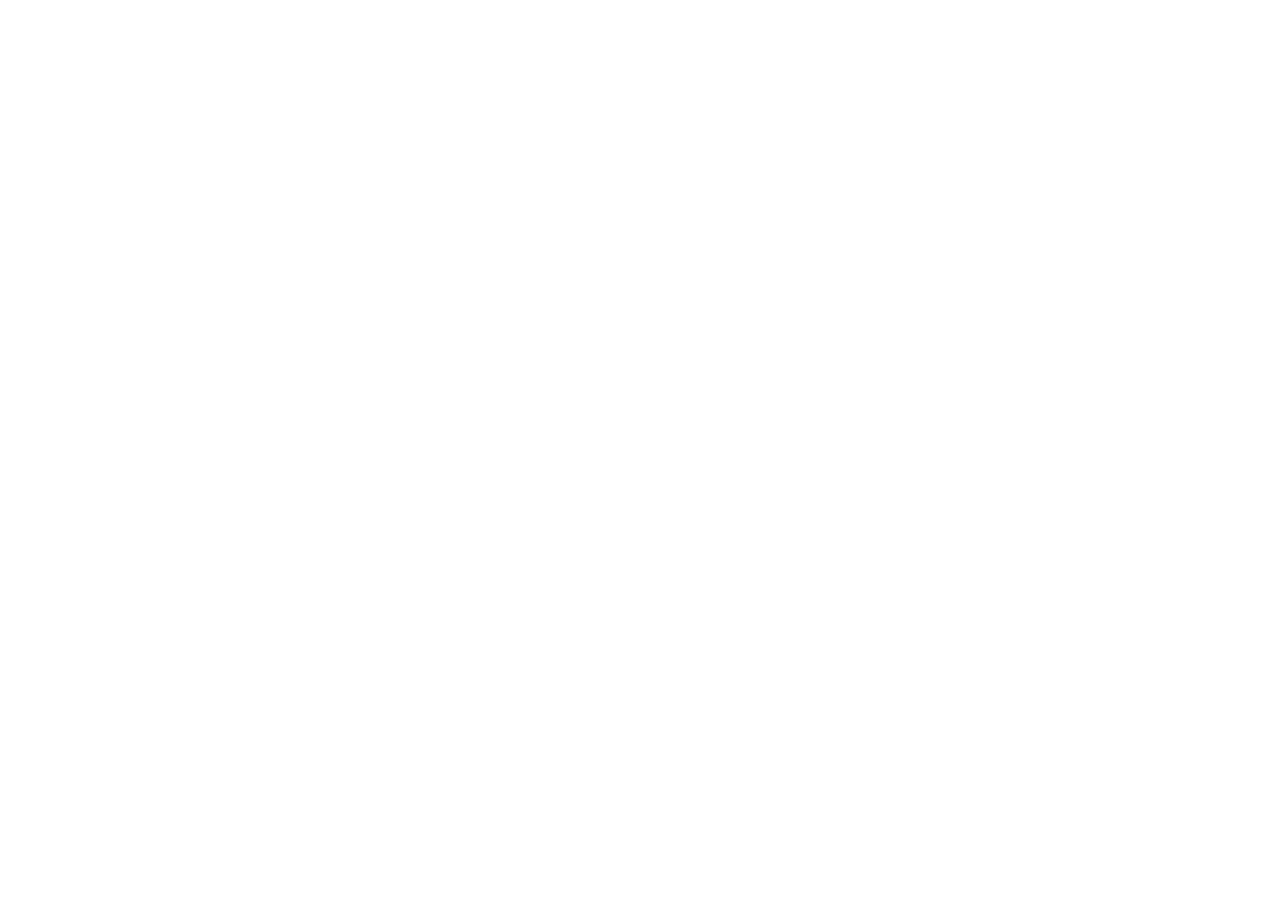
==== club.html @ 29d390c0 "Headers added" ====
<!DOCTYPE html>
<html>
  <head>
    <title>Club Info</title>
    <meta name="author" content="Marchenko Artem">
    <meta http-equiv="content-type" content="text / html; charset = UTF-8">
  </head>
  <body>

  </body>
</html>
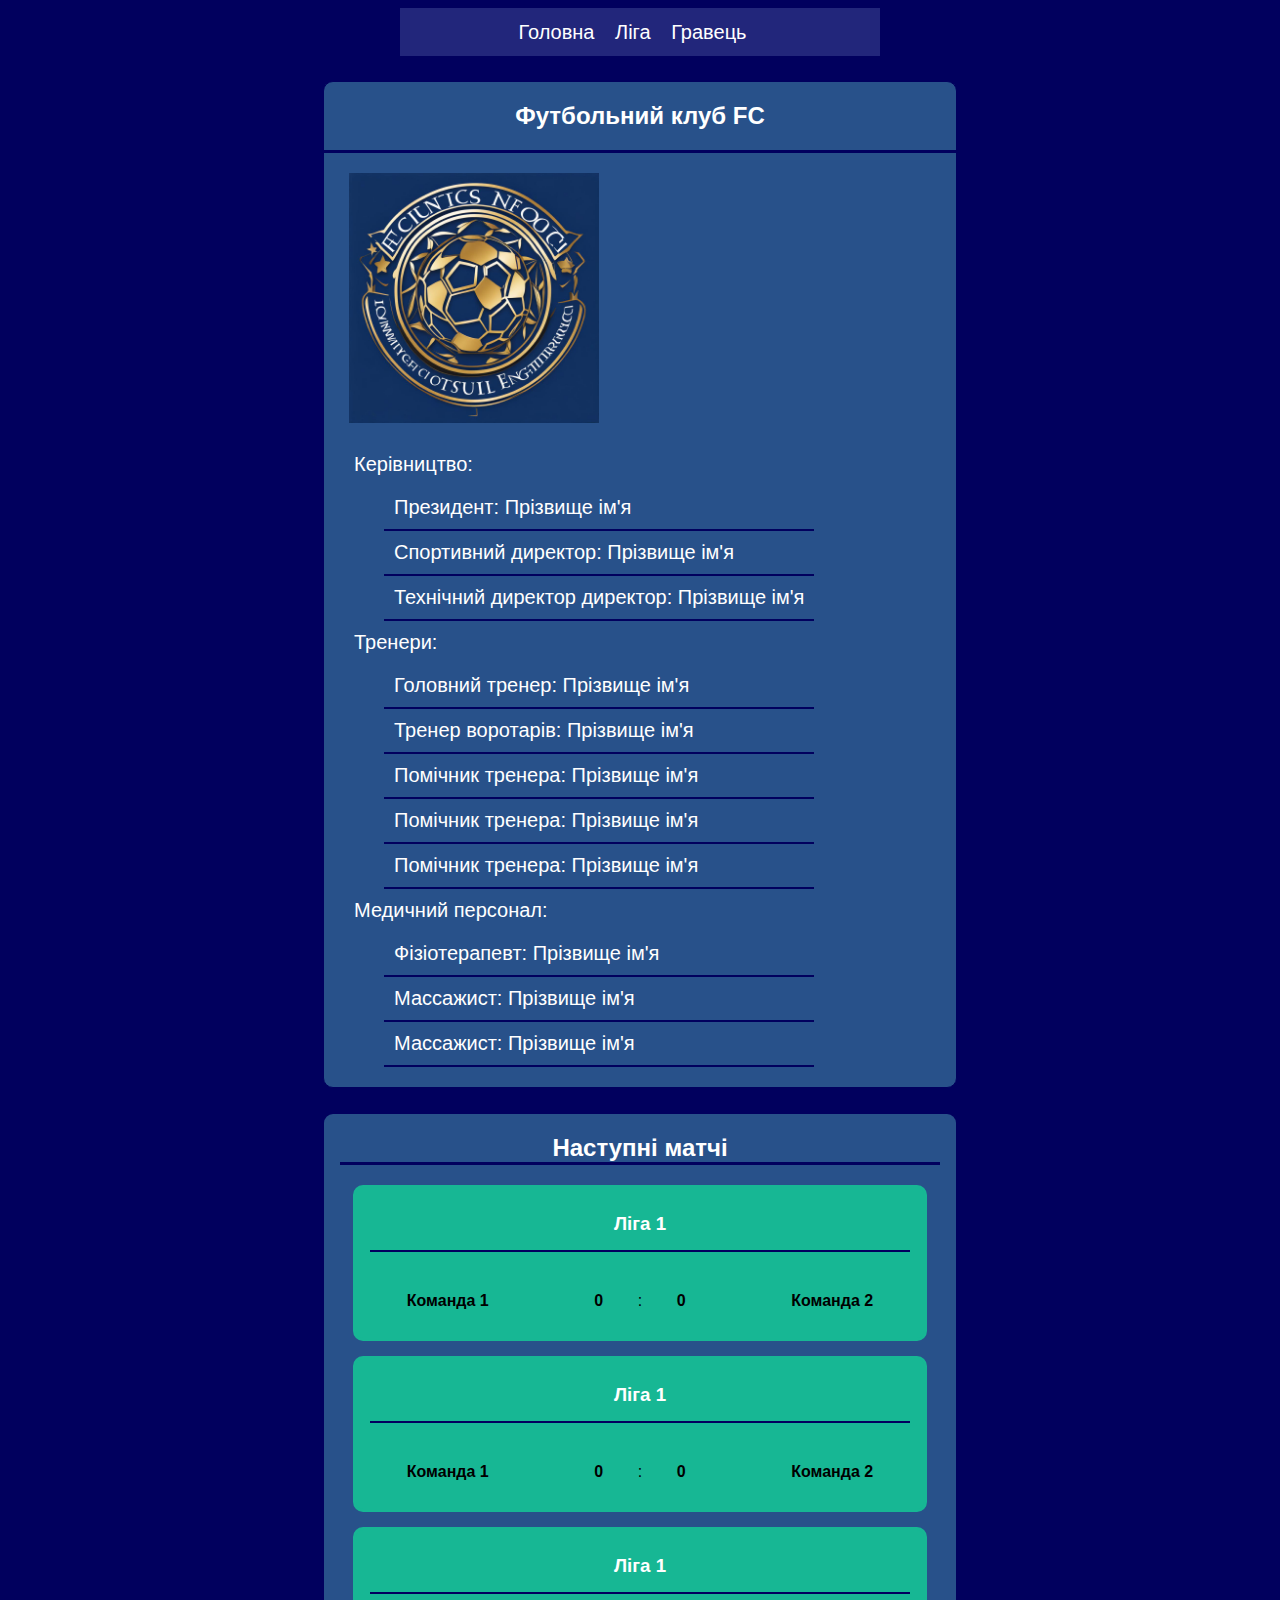
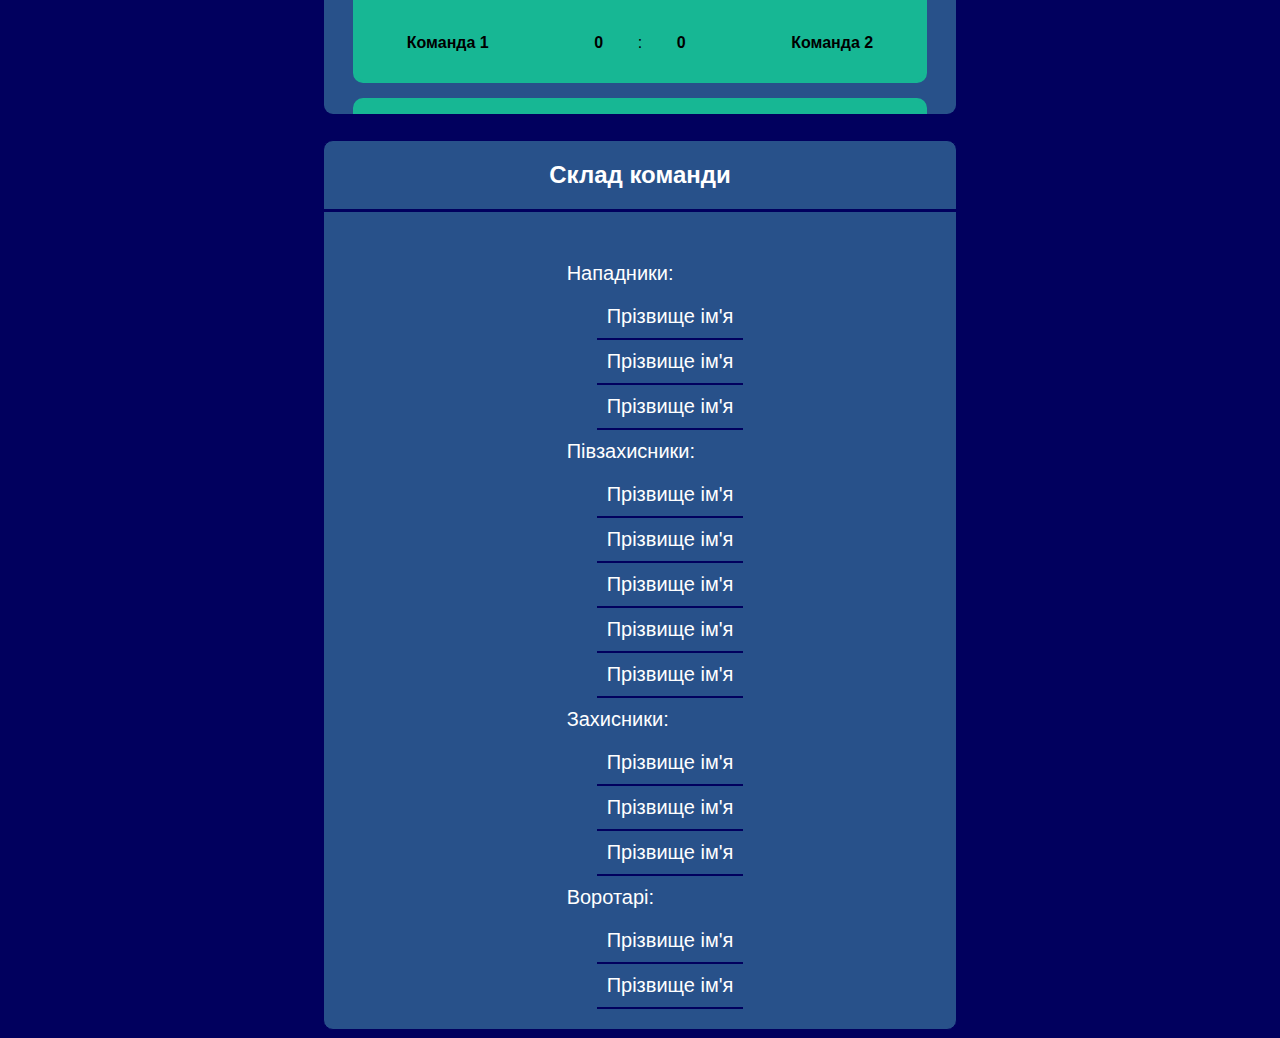
==== commit f5034a52: "Lab2" ====
--- a/club.html
+++ b/club.html
@@ -3,9 +3,191 @@
   <head>
     <title>Club Info</title>
     <meta name="author" content="Marchenko Artem">
-    <meta http-equiv="content-type" content="text / html; charset = UTF-8">
+    <meta http-equiv="content-type" content="charset = UTF-8">
   </head>
-  <body>
+  <body style="background-color: #01005e; font-family: 'Gill Sans', 'Gill Sans MT', Calibri, 'Trebuchet MS', sans-serif;"  link="white" vlink="lightblue" >
+
+    <header style="display: flex; justify-content: center;">
+      <div id="navigation-div" style="background-color: #22267b; width: 30rem; height: 3em;  display: flex; align-items: center; justify-content: space-around;">
+        <nav>
+          <ul style="list-style: none; font-size: 20px; display: inline-block; padding: 0;">
+            <li style="display: inline-block; margin-right: 15px;">
+              <a href="./index.html" style="color: white; text-decoration: none;">Головна</a>
+            </li>
+            <li style="display: inline-block; margin-right: 15px;">
+              <a href="./league.html" style="color: white; text-decoration: none;">Ліга</a>
+            </li>
+            <li style="display: inline-block; margin-right: 15px;">
+              <a href="./player.html" style="color: white; text-decoration: none;">Гравець</a>
+            </li>
+          </ul>
+        </nav>
+      </div>
+    </header>
+    <section id="team-profile" style="margin-top: 25px; display: flex; justify-content: center;">
+      <div id="profile-div"
+        style="display: flex; flex-direction: column; width: 50%; border: 1px solid #01005e; border-radius: 10px; background-color: #28518a;">
+        <h2
+          style="color: white; border-bottom: 3px solid #01005e; width: 100%; height: 2em; text-align: center; display: block;">
+          Футбольний клуб FC</h2>
+        <div width="600px" style="color: white; font-size: 20px;">
+          <a href="./src/logo.jpg" target="_blank"><img src="./src/logo.jpg" height="250px" style="margin-left: 25px;" align="top"></a>
+          <dl style="display: inline-block; margin-left: 20px;">
+            <dt style="padding: 10px;">
+              Керівництво:
+            </dt>
+            <dd style="padding: 10px; border-bottom: 2px solid #01005e;">Президент: Прізвище ім'я</dd>
+            <dd style="padding: 10px; border-bottom: 2px solid #01005e;">Спортивний директор: Прізвище ім'я</dd>
+            <dd style="padding: 10px; border-bottom: 2px solid #01005e;">Технічний директор директор: Прізвище ім'я</dd>
+            <dt style="padding: 10px;">
+              Тренери:
+            </dt>
+            <dd style="padding: 10px; border-bottom: 2px solid #01005e;">Головний тренер: Прізвище ім'я</dd>
+            <dd style="padding: 10px; border-bottom: 2px solid #01005e;">Тренер воротарів: Прізвище ім'я</dd>
+            <dd style="padding: 10px; border-bottom: 2px solid #01005e;">Помічник тренера: Прізвище ім'я</dd>
+            <dd style="padding: 10px; border-bottom: 2px solid #01005e;">Помічник тренера: Прізвище ім'я</dd>
+            <dd style="padding: 10px; border-bottom: 2px solid #01005e;">Помічник тренера: Прізвище ім'я</dd>
+            <dt style="padding: 10px;">
+              Медичний персонал:
+            </dt>
+            <dd style="padding: 10px; border-bottom: 2px solid #01005e;">Фізіотерапевт: Прізвище ім'я</dd>
+            <dd style="padding: 10px; border-bottom: 2px solid #01005e;">Массажист: Прізвище ім'я</dd>
+            <dd style="padding: 10px; border-bottom: 2px solid #01005e;">Массажист: Прізвище ім'я</dd>
+          </dl>
+        </div>
+       
+      </div>
+    </section>
+
+    <section id="fixtures" style="display: flex; justify-content: center; margin-top: 25px; ">
+      <div id="fixtures-div"
+        style="display: flex; flex-direction: column; align-items: center; width: 50%; height: 600px; border: 1px solid #01005e; border-radius: 10px; background-color: #28518a; overflow-y: scroll;">
+        <h2
+          style="color: white; border-bottom: 3px solid #01005e; width: 95%; height: 2em; text-align: center; display: block;">
+          Наступні матчі</h2>
+        <div class="fixtures-item"
+          style="display:flex; flex-direction: column; justify-content: center; width: 90%; min-height: 150px; background-color: #17b794; border: solid #17b794; border-radius: 10px; margin-bottom: 15px;">
+          <h3
+            style="color: white; border-bottom: 2px solid #01005e; width: 95%; height: 2em; text-align: center; margin-left: auto; margin-right: auto;">
+            Ліга 1</h3>
+          <div class="teams" style="display: flex; flex-direction: row;">
+            <div class="team1" style="display: flex; width: 45%; justify-content: center;">
+              <h4 style="margin-left: 20%; text-align: center;">Команда 1</h4>
+              <h4 id="team1-count" style="width: 10%; margin-left: auto; text-align: center;">0</h4>
+            </div>
+            <div style="display: flex; align-items: center; justify-content: center; width: 10%;">:</div>
+            <div class="team2" style="display: flex; width: 45%; justify-content: center;">
+              <h4 id="team2-count" style="width: 10%; margin-right: auto; text-align: center;">0</h4>
+              <h4 style="margin-right: 20%; text-align: center;">Команда 2</h4>
+            </div>
+          </div>
+        </div>
+        <div class="fixtures-item"
+          style="display:flex; flex-direction: column; justify-content: center; width: 90%; min-height: 150px; background-color: #17b794; border: solid #17b794; border-radius: 10px;  margin-bottom: 15px;">
+          <h3
+            style="color: white; border-bottom: 2px solid #01005e; width: 95%; height: 2em; text-align: center; margin-left: auto; margin-right: auto;">
+            Ліга 1</h3>
+          <div class="teams" style="display: flex; flex-direction: row;">
+            <div class="team1" style="display: flex; width: 45%; justify-content: center;">
+              <h4 style="margin-left: 20%; text-align: center;">Команда 1</h4>
+              <h4 id="team1-count" style="width: 10%; margin-left: auto; text-align: center;">0</h4>
+            </div>
+            <div style="display: flex; align-items: center; justify-content: center; width: 10%;">:</div>
+            <div class="team2" style="display: flex; width: 45%; justify-content: center;">
+              <h4 id="team2-count" style="width: 10%; margin-right: auto; text-align: center;">0</h4>
+              <h4 style="margin-right: 20%; text-align: center;">Команда 2</h4>
+            </div>
+          </div>
+        </div>
+        <div class="fixtures-item"
+          style="display:flex; flex-direction: column; justify-content: center; width: 90%; min-height: 150px; background-color: #17b794; border: solid #17b794; border-radius: 10px;  margin-bottom: 15px;">
+          <h3
+            style="color: white; border-bottom: 2px solid #01005e; width: 95%; height: 2em; text-align: center; margin-left: auto; margin-right: auto;">
+            Ліга 1</h3>
+          <div class="teams" style="display: flex; flex-direction: row;">
+            <div class="team1" style="display: flex; width: 45%; justify-content: center;">
+              <h4 style="margin-left: 20%; text-align: center;">Команда 1</h4>
+              <h4 id="team1-count" style="width: 10%; margin-left: auto; text-align: center;">0</h4>
+            </div>
+            <div style="display: flex; align-items: center; justify-content: center; width: 10%;">:</div>
+            <div class="team2" style="display: flex; width: 45%; justify-content: center;">
+              <h4 id="team2-count" style="width: 10%; margin-right: auto; text-align: center;">0</h4>
+              <h4 style="margin-right: 20%; text-align: center;">Команда 2</h4>
+            </div>
+          </div>
+        </div>
+        <div class="fixtures-item"
+          style="display:flex; flex-direction: column; justify-content: center; width: 90%; min-height: 150px; background-color: #17b794; border: solid #17b794; border-radius: 10px;  margin-bottom: 15px;">
+          <h3
+            style="color: white; border-bottom: 2px solid #01005e; width: 95%; height: 2em; text-align: center; margin-left: auto; margin-right: auto;">
+            Ліга 1</h3>
+          <div class="teams" style="display: flex; flex-direction: row;">
+            <div class="team1" style="display: flex; width: 45%; justify-content: center;">
+              <h4 style="margin-left: 20%; text-align: center;">Команда 1</h4>
+              <h4 id="team1-count" style="width: 10%; margin-left: auto; text-align: center;">0</h4>
+            </div>
+            <div style="display: flex; align-items: center; justify-content: center; width: 10%;">:</div>
+            <div class="team2" style="display: flex; width: 45%; justify-content: center;">
+              <h4 id="team2-count" style="width: 10%; margin-right: auto; text-align: center;">0</h4>
+              <h4 style="margin-right: 20%; text-align: center;">Команда 2</h4>
+            </div>
+          </div>
+        </div>
+      </div>
+    </section>
+
+    <section id="team-squad" style="margin-top: 25px; display: flex; justify-content: center; text-decoration: none;">
+      <div id="squad-div"
+        style="display: flex; flex-direction: column; align-items: center; width: 50%; border: 1px solid #01005e; border-radius: 10px; background-color: #28518a;">
+        <h2
+          style="color: white; border-bottom: 3px solid #01005e; width: 100%; height: 2em; text-align: center; display: block;">
+          Склад команди</h2>
+        <div width="600px" style="color: white; font-size: 20px;">
+          <dl style="display: inline-block; margin-left: 20px; ">
+            <dt style="padding: 10px;">
+              Нападники:
+            </dt>
+            <dd style="padding: 10px; border-bottom: 2px solid #01005e;"><a href="./player.html"
+                style="text-decoration: none;">Прізвище ім'я</a></dd>
+            <dd style="padding: 10px; border-bottom: 2px solid #01005e;"><a href="./player.html"
+                style="text-decoration: none;">Прізвище ім'я</a></dd>
+            <dd style="padding: 10px; border-bottom: 2px solid #01005e;"><a href="./player.html"
+                style="text-decoration: none;">Прізвище ім'я</a></dd>
+            <dt style="padding: 10px;">
+              Півзахисники:
+            </dt>
+            <dd style="padding: 10px; border-bottom: 2px solid #01005e;"><a href="./player.html"
+                style="text-decoration: none;">Прізвище ім'я</a></dd>
+            <dd style="padding: 10px; border-bottom: 2px solid #01005e;"><a href="./player.html"
+                style="text-decoration: none;">Прізвище ім'я</a></dd>
+            <dd style="padding: 10px; border-bottom: 2px solid #01005e;"><a href="./player.html"
+                style="text-decoration: none;">Прізвище ім'я</a></dd>
+            <dd style="padding: 10px; border-bottom: 2px solid #01005e;"><a href="./player.html"
+                style="text-decoration: none;">Прізвище ім'я</a></dd>
+            <dd style="padding: 10px; border-bottom: 2px solid #01005e;"><a href="./player.html"
+                style="text-decoration: none;">Прізвище ім'я</a></dd>
+            <dt style="padding: 10px;">
+              Захисники:
+            </dt>
+            <dd style="padding: 10px; border-bottom: 2px solid #01005e;"><a href="./player.html"
+                style="text-decoration: none;">Прізвище ім'я</a></dd>
+            <dd style="padding: 10px; border-bottom: 2px solid #01005e;"><a href="./player.html"
+                style="text-decoration: none;">Прізвище ім'я</a></dd>
+            <dd style="padding: 10px; border-bottom: 2px solid #01005e;"><a href="./player.html"
+                style="text-decoration: none;">Прізвище ім'я</a></dd>
+            <dt style="padding: 10px;">
+              Воротарі:
+            </dt>
+            <dd style="padding: 10px; border-bottom: 2px solid #01005e;"><a href="./player.html"
+                style="text-decoration: none;">Прізвище ім'я</a></dd>
+            <dd style="padding: 10px; border-bottom: 2px solid #01005e;"><a href="./player.html"
+                style="text-decoration: none;">Прізвище ім'я</a></dd>
+          </dl>
+        </div>
+
+    
+      </div>
+    </section>
 
   </body>
 </html>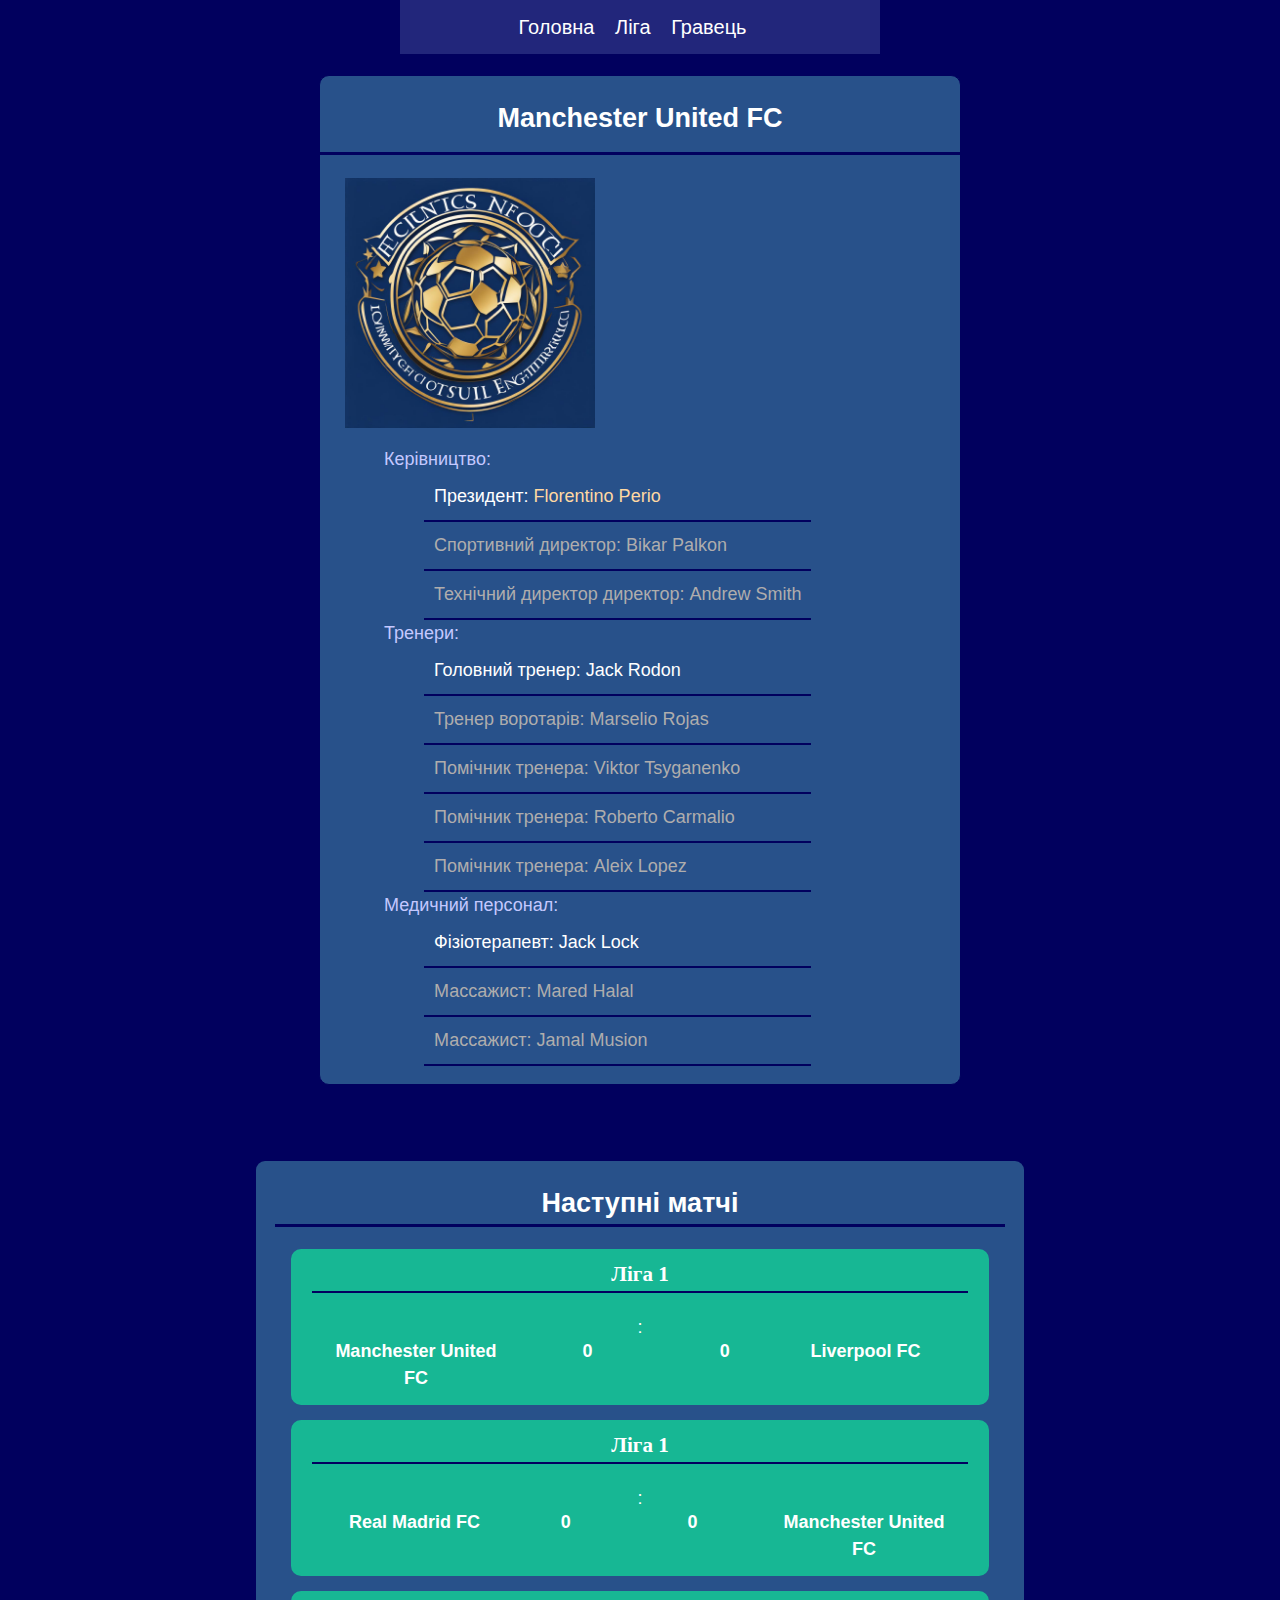
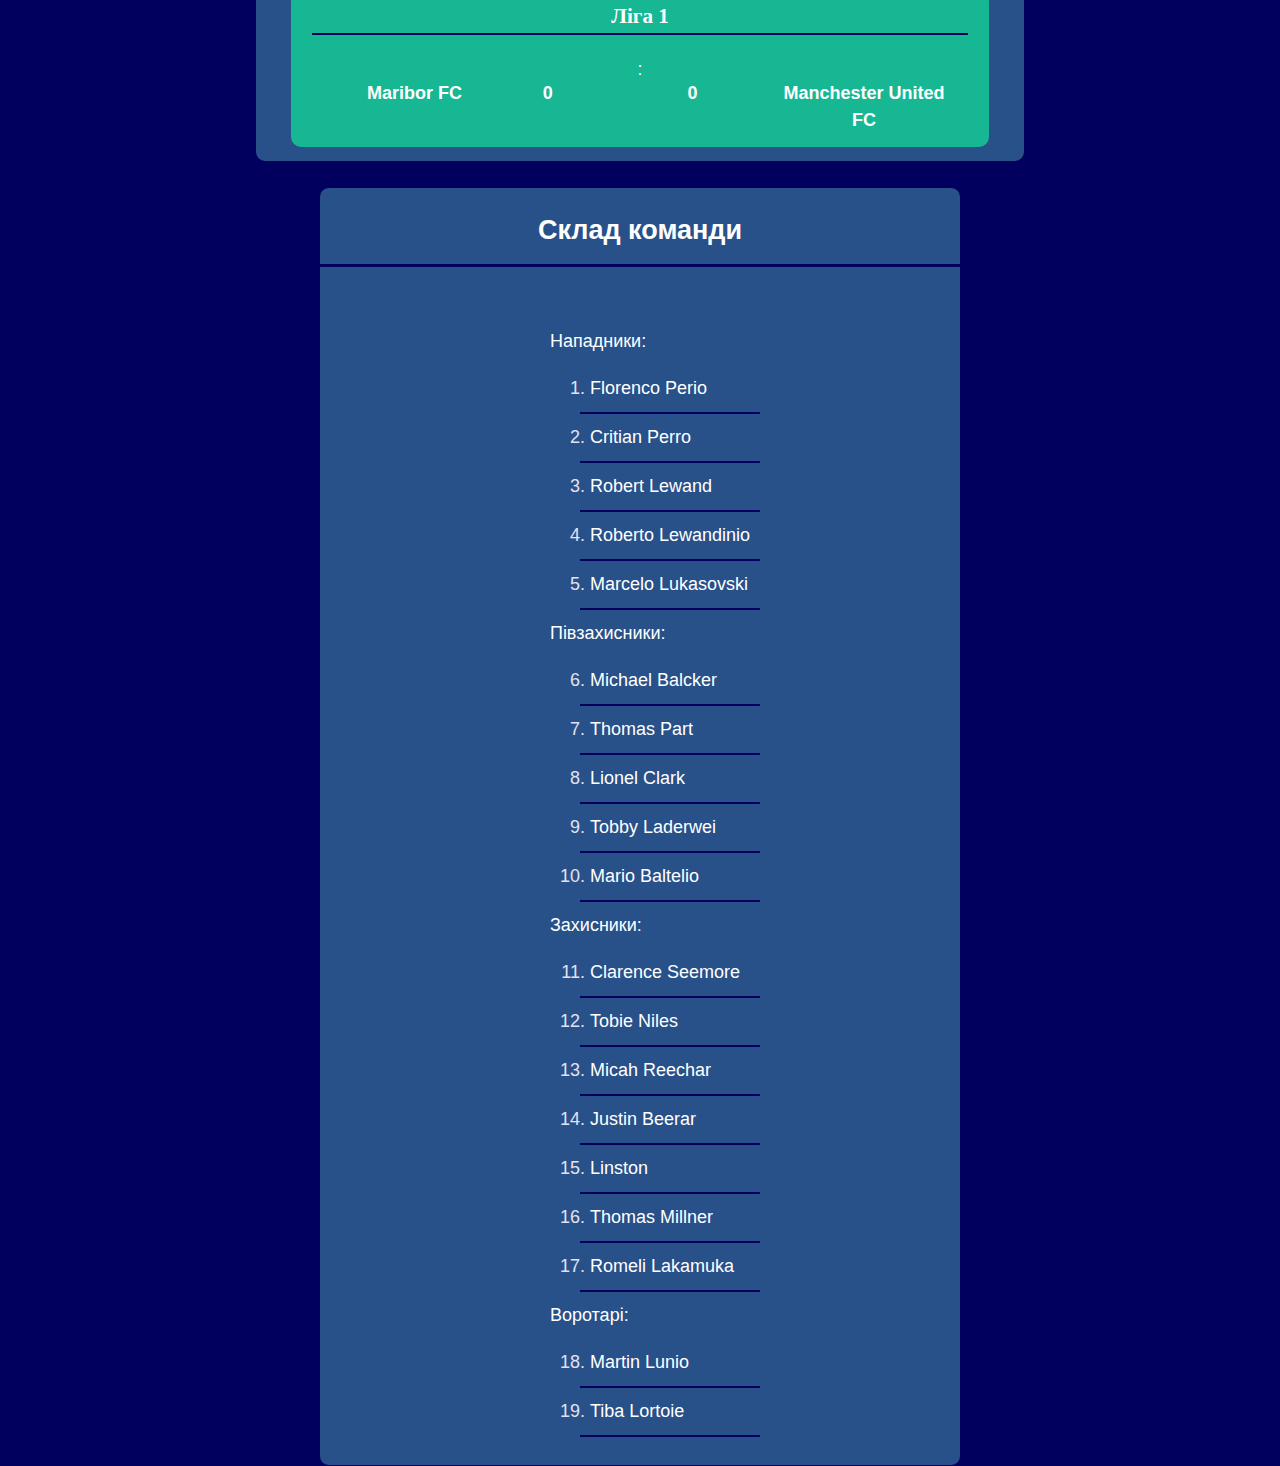
==== commit b7e65fea: "Lab 3" ====
--- a/club.html
+++ b/club.html
@@ -4,190 +4,141 @@
     <title>Club Info</title>
     <meta name="author" content="Marchenko Artem">
     <meta http-equiv="content-type" content="charset = UTF-8">
+    <link rel="stylesheet" href="./style.css">
   </head>
-  <body style="background-color: #01005e; font-family: 'Gill Sans', 'Gill Sans MT', Calibri, 'Trebuchet MS', sans-serif;"  link="white" vlink="lightblue" >
-
-    <header style="display: flex; justify-content: center;">
-      <div id="navigation-div" style="background-color: #22267b; width: 30rem; height: 3em;  display: flex; align-items: center; justify-content: space-around;">
+  <body>
+    <header>
+      <div id="navigation-div">
         <nav>
-          <ul style="list-style: none; font-size: 20px; display: inline-block; padding: 0;">
-            <li style="display: inline-block; margin-right: 15px;">
-              <a href="./index.html" style="color: white; text-decoration: none;">Головна</a>
-            </li>
-            <li style="display: inline-block; margin-right: 15px;">
-              <a href="./league.html" style="color: white; text-decoration: none;">Ліга</a>
-            </li>
-            <li style="display: inline-block; margin-right: 15px;">
-              <a href="./player.html" style="color: white; text-decoration: none;">Гравець</a>
-            </li>
+          <ul>
+            <li><a href="./index.html">Головна</a></li>
+            <li><a href="./league.html">Ліга</a></li>
+            <li><a href="./player.html">Гравець</a></li>
           </ul>
         </nav>
       </div>
     </header>
-    <section id="team-profile" style="margin-top: 25px; display: flex; justify-content: center;">
-      <div id="profile-div"
-        style="display: flex; flex-direction: column; width: 50%; border: 1px solid #01005e; border-radius: 10px; background-color: #28518a;">
-        <h2
-          style="color: white; border-bottom: 3px solid #01005e; width: 100%; height: 2em; text-align: center; display: block;">
-          Футбольний клуб FC</h2>
-        <div width="600px" style="color: white; font-size: 20px;">
-          <a href="./src/logo.jpg" target="_blank"><img src="./src/logo.jpg" height="250px" style="margin-left: 25px;" align="top"></a>
-          <dl style="display: inline-block; margin-left: 20px;">
-            <dt style="padding: 10px;">
-              Керівництво:
-            </dt>
-            <dd style="padding: 10px; border-bottom: 2px solid #01005e;">Президент: Прізвище ім'я</dd>
-            <dd style="padding: 10px; border-bottom: 2px solid #01005e;">Спортивний директор: Прізвище ім'я</dd>
-            <dd style="padding: 10px; border-bottom: 2px solid #01005e;">Технічний директор директор: Прізвище ім'я</dd>
-            <dt style="padding: 10px;">
-              Тренери:
-            </dt>
-            <dd style="padding: 10px; border-bottom: 2px solid #01005e;">Головний тренер: Прізвище ім'я</dd>
-            <dd style="padding: 10px; border-bottom: 2px solid #01005e;">Тренер воротарів: Прізвище ім'я</dd>
-            <dd style="padding: 10px; border-bottom: 2px solid #01005e;">Помічник тренера: Прізвище ім'я</dd>
-            <dd style="padding: 10px; border-bottom: 2px solid #01005e;">Помічник тренера: Прізвище ім'я</dd>
-            <dd style="padding: 10px; border-bottom: 2px solid #01005e;">Помічник тренера: Прізвище ім'я</dd>
-            <dt style="padding: 10px;">
-              Медичний персонал:
-            </dt>
-            <dd style="padding: 10px; border-bottom: 2px solid #01005e;">Фізіотерапевт: Прізвище ім'я</dd>
-            <dd style="padding: 10px; border-bottom: 2px solid #01005e;">Массажист: Прізвище ім'я</dd>
-            <dd style="padding: 10px; border-bottom: 2px solid #01005e;">Массажист: Прізвище ім'я</dd>
+    <section id="team-profile">
+      <div id="profile-div">
+        <h2>Manchester United FC</h2>
+        <div width="600px">
+          <a href="./src/logo.jpg" target="_blank"><img src="./src/logo.jpg" height="250px" align="top"></a>
+          <dl id="managment-list">
+
+            <dt>Керівництво:</dt>
+            <dd>Президент: <span pos="president">Florentino Perio</span></dd>
+            <dd>Спортивний директор: Bikar Palkon</dd>
+            <dd>Технічний директор директор: Andrew Smith</dd>
+            <dt>Тренери:</dt>
+            <dd>Головний тренер: Jack Rodon</dd>
+            <dd>Тренер воротарів: Marselio Rojas</dd>
+            <dd>Помічник тренера: Viktor Tsyganenko</dd>
+            <dd>Помічник тренера: Roberto Carmalio</dd>
+            <dd>Помічник тренера: Aleix Lopez</dd>
+            <dt>Медичний персонал:</dt>
+            <dd>Фізіотерапевт: Jack Lock</dd>
+            <dd>Массажист: Mared Halal</dd>
+            <dd>Массажист: Jamal Musion</dd>
           </dl>
         </div>
-       
       </div>
     </section>
 
-    <section id="fixtures" style="display: flex; justify-content: center; margin-top: 25px; ">
-      <div id="fixtures-div"
-        style="display: flex; flex-direction: column; align-items: center; width: 50%; height: 600px; border: 1px solid #01005e; border-radius: 10px; background-color: #28518a; overflow-y: scroll;">
-        <h2
-          style="color: white; border-bottom: 3px solid #01005e; width: 95%; height: 2em; text-align: center; display: block;">
-          Наступні матчі</h2>
-        <div class="fixtures-item"
-          style="display:flex; flex-direction: column; justify-content: center; width: 90%; min-height: 150px; background-color: #17b794; border: solid #17b794; border-radius: 10px; margin-bottom: 15px;">
-          <h3
-            style="color: white; border-bottom: 2px solid #01005e; width: 95%; height: 2em; text-align: center; margin-left: auto; margin-right: auto;">
-            Ліга 1</h3>
-          <div class="teams" style="display: flex; flex-direction: row;">
-            <div class="team1" style="display: flex; width: 45%; justify-content: center;">
-              <h4 style="margin-left: 20%; text-align: center;">Команда 1</h4>
-              <h4 id="team1-count" style="width: 10%; margin-left: auto; text-align: center;">0</h4>
+    <section id="fixtures">
+      <div id="fixtures-div">
+        <h2>Наступні матчі</h2>
+        <div class="fixtures-item">
+          <h3>Ліга 1</h3>
+          <div class="teams">
+            <div class="team1">
+              <h4>Manchester United FC</h4>
+              <h4 id="team1-count">0</h4>
             </div>
-            <div style="display: flex; align-items: center; justify-content: center; width: 10%;">:</div>
-            <div class="team2" style="display: flex; width: 45%; justify-content: center;">
-              <h4 id="team2-count" style="width: 10%; margin-right: auto; text-align: center;">0</h4>
-              <h4 style="margin-right: 20%; text-align: center;">Команда 2</h4>
+            <div>:</div>
+            <div class="team2">
+              <h4 id="team2-count">0</h4>
+              <h4>Liverpool FC</h4>
             </div>
           </div>
         </div>
-        <div class="fixtures-item"
-          style="display:flex; flex-direction: column; justify-content: center; width: 90%; min-height: 150px; background-color: #17b794; border: solid #17b794; border-radius: 10px;  margin-bottom: 15px;">
-          <h3
-            style="color: white; border-bottom: 2px solid #01005e; width: 95%; height: 2em; text-align: center; margin-left: auto; margin-right: auto;">
-            Ліга 1</h3>
-          <div class="teams" style="display: flex; flex-direction: row;">
-            <div class="team1" style="display: flex; width: 45%; justify-content: center;">
-              <h4 style="margin-left: 20%; text-align: center;">Команда 1</h4>
-              <h4 id="team1-count" style="width: 10%; margin-left: auto; text-align: center;">0</h4>
+        <div class="fixtures-item">
+          <h3>Ліга 1</h3>
+          <div class="teams">
+            <div class="team1">
+              <h4>Real Madrid FC</h4>
+              <h4 id="team1-count">0</h4>
             </div>
-            <div style="display: flex; align-items: center; justify-content: center; width: 10%;">:</div>
-            <div class="team2" style="display: flex; width: 45%; justify-content: center;">
-              <h4 id="team2-count" style="width: 10%; margin-right: auto; text-align: center;">0</h4>
-              <h4 style="margin-right: 20%; text-align: center;">Команда 2</h4>
+            <div>:</div>
+            <div class="team2">
+              <h4 id="team2-count">0</h4>
+              <h4>Manchester United FC</h4>
             </div>
           </div>
         </div>
-        <div class="fixtures-item"
-          style="display:flex; flex-direction: column; justify-content: center; width: 90%; min-height: 150px; background-color: #17b794; border: solid #17b794; border-radius: 10px;  margin-bottom: 15px;">
-          <h3
-            style="color: white; border-bottom: 2px solid #01005e; width: 95%; height: 2em; text-align: center; margin-left: auto; margin-right: auto;">
-            Ліга 1</h3>
-          <div class="teams" style="display: flex; flex-direction: row;">
-            <div class="team1" style="display: flex; width: 45%; justify-content: center;">
-              <h4 style="margin-left: 20%; text-align: center;">Команда 1</h4>
-              <h4 id="team1-count" style="width: 10%; margin-left: auto; text-align: center;">0</h4>
+        <div class="fixtures-item">
+          <h3>Ліга 1</h3>
+          <div class="teams">
+            <div class="team1">
+              <h4>Maribor FC</h4>
+              <h4 id="team1-count">0</h4>
             </div>
-            <div style="display: flex; align-items: center; justify-content: center; width: 10%;">:</div>
-            <div class="team2" style="display: flex; width: 45%; justify-content: center;">
-              <h4 id="team2-count" style="width: 10%; margin-right: auto; text-align: center;">0</h4>
-              <h4 style="margin-right: 20%; text-align: center;">Команда 2</h4>
+            <div>:</div>
+            <div class="team2">
+              <h4 id="team2-count">0</h4>
+              <h4>Manchester United FC</h4>
             </div>
           </div>
         </div>
-        <div class="fixtures-item"
-          style="display:flex; flex-direction: column; justify-content: center; width: 90%; min-height: 150px; background-color: #17b794; border: solid #17b794; border-radius: 10px;  margin-bottom: 15px;">
-          <h3
-            style="color: white; border-bottom: 2px solid #01005e; width: 95%; height: 2em; text-align: center; margin-left: auto; margin-right: auto;">
-            Ліга 1</h3>
-          <div class="teams" style="display: flex; flex-direction: row;">
-            <div class="team1" style="display: flex; width: 45%; justify-content: center;">
-              <h4 style="margin-left: 20%; text-align: center;">Команда 1</h4>
-              <h4 id="team1-count" style="width: 10%; margin-left: auto; text-align: center;">0</h4>
+        <div class="fixtures-item">
+          <h3>Ліга 1</h3>
+          <div class="teams">
+            <div class="team1">
+              <h4>Manchester United FC</h4>
+              <h4 id="team1-count">0</h4>
             </div>
-            <div style="display: flex; align-items: center; justify-content: center; width: 10%;">:</div>
-            <div class="team2" style="display: flex; width: 45%; justify-content: center;">
-              <h4 id="team2-count" style="width: 10%; margin-right: auto; text-align: center;">0</h4>
-              <h4 style="margin-right: 20%; text-align: center;">Команда 2</h4>
+            <div>:</div>
+            <div class="team2">
+              <h4 id="team2-count">0</h4>
+              <h4>Arsenal FC</h4>
             </div>
           </div>
         </div>
       </div>
     </section>
 
-    <section id="team-squad" style="margin-top: 25px; display: flex; justify-content: center; text-decoration: none;">
-      <div id="squad-div"
-        style="display: flex; flex-direction: column; align-items: center; width: 50%; border: 1px solid #01005e; border-radius: 10px; background-color: #28518a;">
-        <h2
-          style="color: white; border-bottom: 3px solid #01005e; width: 100%; height: 2em; text-align: center; display: block;">
-          Склад команди</h2>
-        <div width="600px" style="color: white; font-size: 20px;">
-          <dl style="display: inline-block; margin-left: 20px; ">
-            <dt style="padding: 10px;">
-              Нападники:
-            </dt>
-            <dd style="padding: 10px; border-bottom: 2px solid #01005e;"><a href="./player.html"
-                style="text-decoration: none;">Прізвище ім'я</a></dd>
-            <dd style="padding: 10px; border-bottom: 2px solid #01005e;"><a href="./player.html"
-                style="text-decoration: none;">Прізвище ім'я</a></dd>
-            <dd style="padding: 10px; border-bottom: 2px solid #01005e;"><a href="./player.html"
-                style="text-decoration: none;">Прізвище ім'я</a></dd>
-            <dt style="padding: 10px;">
-              Півзахисники:
-            </dt>
-            <dd style="padding: 10px; border-bottom: 2px solid #01005e;"><a href="./player.html"
-                style="text-decoration: none;">Прізвище ім'я</a></dd>
-            <dd style="padding: 10px; border-bottom: 2px solid #01005e;"><a href="./player.html"
-                style="text-decoration: none;">Прізвище ім'я</a></dd>
-            <dd style="padding: 10px; border-bottom: 2px solid #01005e;"><a href="./player.html"
-                style="text-decoration: none;">Прізвище ім'я</a></dd>
-            <dd style="padding: 10px; border-bottom: 2px solid #01005e;"><a href="./player.html"
-                style="text-decoration: none;">Прізвище ім'я</a></dd>
-            <dd style="padding: 10px; border-bottom: 2px solid #01005e;"><a href="./player.html"
-                style="text-decoration: none;">Прізвище ім'я</a></dd>
-            <dt style="padding: 10px;">
-              Захисники:
-            </dt>
-            <dd style="padding: 10px; border-bottom: 2px solid #01005e;"><a href="./player.html"
-                style="text-decoration: none;">Прізвище ім'я</a></dd>
-            <dd style="padding: 10px; border-bottom: 2px solid #01005e;"><a href="./player.html"
-                style="text-decoration: none;">Прізвище ім'я</a></dd>
-            <dd style="padding: 10px; border-bottom: 2px solid #01005e;"><a href="./player.html"
-                style="text-decoration: none;">Прізвище ім'я</a></dd>
-            <dt style="padding: 10px;">
-              Воротарі:
-            </dt>
-            <dd style="padding: 10px; border-bottom: 2px solid #01005e;"><a href="./player.html"
-                style="text-decoration: none;">Прізвище ім'я</a></dd>
-            <dd style="padding: 10px; border-bottom: 2px solid #01005e;"><a href="./player.html"
-                style="text-decoration: none;">Прізвище ім'я</a></dd>
+    <section id="team-squad">
+      <div id="squad-div">
+        <h2>Склад команди</h2>
+        <div width="600px">
+          <dl>
+            <ol type="1">
+            <dt>Нападники:</dt>
+            <dd><li><a href="./player.html">Florenco Perio</a></li></dd>
+            <dd><li><a href="./player.html">Critian Perro</a></li></dd>
+            <dd><li><a href="./player.html">Robert Lewand</a></li></dd>
+            <dd><li><a href="./player.html">Roberto Lewandinio</a></li></dd>
+            <dd><li><a href="./player.html">Marcelo Lukasovski</a></li></dd>
+            <dt>Півзахисники:</dt>
+            <dd><li><a href="./player.html">Michael Balcker</a></li></dd>
+            <dd><li><a href="./player.html">Thomas Part</a></li></dd>
+            <dd><li><a href="./player.html">Lionel Clark</a></li></dd>
+            <dd><li><a href="./player.html">Tobby Laderwei</a></li></dd>
+           <dd> <li><a href="./player.html">Mario Baltelio</a></li></dd>
+            <dt>Захисники:</dt>
+           <dd> <li><a href="./player.html">Clarence Seemore</a></li></dd>
+           <dd> <li><a href="./player.html">Tobie Niles</a></li></dd>
+            <dd><li><a href="./player.html">Micah Reechar</a></li></dd>
+            <dd><li><a href="./player.html">Justin Beerar</a></li></dd>
+            <dd><li><a href="./player.html">Linston</a></li></dd>
+            <dd><li><a href="./player.html">Thomas Millner</a></li></dd>
+            <dd><li><a href="./player.html">Romeli Lakamuka</a></li></dd>
+            <dt>Воротарі:</dt>
+            <dd><li><a href="./player.html">Martin Lunio</a></li></dd>
+            <dd><li><a href="./player.html">Tiba Lortoie</a></li></dd>
+            </ol>
           </dl>
         </div>
-
-    
       </div>
     </section>
-
   </body>
 </html>--- a/style.css
+++ b/style.css
@@ -0,0 +1,370 @@
+*{
+  padding: 0;
+}
+
+body {
+  background-color: #01005e;
+  font-family: 'Gill Sans', 'Gill Sans MT', Calibri, 'Trebuchet MS', sans-serif;
+  font-size: 18px;
+  margin: 0;
+  line-height: 1.5;
+}
+
+header {
+  display: flex;
+  justify-content: center;
+  position: fixed;
+  width: 100%;
+  margin: 0;
+}
+
+section#team-profile {
+  display: flex;
+  justify-content: center;
+  padding-top: 75px;
+}
+
+#navigation-div {
+  background-color: #22267b;
+  width: 30rem;
+  height: 3em;
+  display: flex;
+  align-items: center;
+  justify-content: space-around;
+}
+
+nav ul {
+  list-style: none;
+  font-size: 20px;
+  display: inline-block;
+  padding: 0;
+}
+
+nav ul li {
+  display: inline-block;
+  margin-right: 15px;
+}
+
+a {
+  color: white;
+  text-decoration: none;
+}
+
+section#fixtures {
+  display: flex;
+  justify-content: center;
+  padding-top: 75px;
+}
+
+#fixtures-div {
+  color: white;
+  display: flex;
+  flex-direction: column;
+  align-items: center;
+  width: 60%;
+  height: 600px;
+  border: 1px solid #01005e;
+  border-radius: 10px;
+  background-color: #28518a;
+  overflow-y: scroll;
+}
+
+#fixtures-div h2 {
+  border-bottom: 3px solid #01005e;
+  width: 95%;
+  height: 2em;
+  text-align: center;
+  display: block;
+}
+
+.fixtures-item {
+  display: flex;
+  flex-direction: column;
+  justify-content: center;
+  width: 90%;
+  min-height: 150px;
+  background-color: #17b794;
+  border: solid #17b794;
+  border-radius: 10px;
+  margin-bottom: 15px;
+}
+
+.fixtures-item h3 {
+  border-bottom: 2px solid #01005e;
+  width: 95%;
+  height: 2em;
+  text-align: center;
+  margin-left: auto;
+  margin-right: auto;
+  font-family: Comic Sans MS, Comic Sans, cursive;
+}
+
+.fixtures-item h3 a {
+  text-decoration: none;
+  color: white;
+}
+
+.teams {
+  display: flex;
+  flex-direction: row;
+}
+
+.team1,
+.team2 {
+  display: flex;
+  width: 50%;
+  justify-content: center;
+}
+
+h4 {
+  text-align: center;
+  margin-left: 10%;
+  margin-right: 10%;
+}
+
+.team1 #team1-count,
+.team2 #team2-count {
+  width: 10%;
+  text-align: center;
+}
+
+section#news {
+  margin-top: 25px;
+  display: flex;
+  justify-content: center;
+}
+
+#news-div {
+  display: flex;
+  flex-direction: column;
+  align-items: center;
+  width: 60%;
+  height: 600px;
+  border: 1px solid #01005e;
+  border-radius: 10px;
+  background-color: #28518a;
+  overflow-y: scroll;
+}
+
+#news-div h2 {
+  color: white;
+  border-bottom: 3px solid #01005e;
+  width: 95%;
+  height: 2em;
+  text-align: center;
+  display: block;
+}
+
+.news-item {
+  display: flex;
+  flex-direction: column;
+  width: 90%;
+  min-height: auto;
+  background-color: #17b794;
+  border: solid #17b794;
+  border-radius: 10px;
+  margin-bottom: 15px;
+  padding-left: 10px;
+}
+
+.news-item h3 {
+  margin-left: 25px;
+  margin-top: 15px;
+}
+
+.news-item p {
+  margin-left: 25px;
+  padding-right: 10px;
+}
+
+.news-item p a {
+  color: white;
+  text-decoration: none;
+}
+
+
+#team-profile {
+  display: flex;
+  justify-content: center;
+}
+
+#profile-div {
+  display: flex;
+  flex-direction: column;
+  width: 50%;
+  border: 1px solid #01005e;
+  border-radius: 10px;
+  background-color: #28518a;
+}
+
+#profile-div h2 {
+  color: white;
+  border-bottom: 3px solid #01005e;
+  width: 100%;
+  height: 2em;
+  text-align: center;
+  display: block;
+}
+
+#profile-div img {
+  margin-left: 25px;
+}
+
+#team-squad {
+  margin-top: 25px;
+  display: flex;
+  justify-content: center;
+  text-decoration: none;
+}
+
+#team-squad dt {
+  color: white;
+}
+
+#squad-div {
+  display: flex;
+  flex-direction: column;
+  align-items: center;
+  width: 50%;
+  border: 1px solid #01005e;
+  border-radius: 10px;
+  background-color: #28518a;
+}
+
+#squad-div h2 {
+  color: white;
+  border-bottom: 3px solid #01005e;
+  width: 100%;
+  height: 2em;
+  text-align: center;
+  display: block;
+}
+
+#squad-div dl {
+  display: inline-block;
+  margin-left: 20px;
+}
+
+#squad-div dt {
+  padding: 10px;
+}
+
+
+#managment-list {
+  display: inline-block;
+  margin-left: 10%;
+}
+
+#managment-list>dt {
+  color: rgb(196, 200, 255);
+}
+
+#managment-list>dd {
+  color: rgb(175, 173, 173);
+}
+
+#managment-list>dt+dd {
+  color: white;
+}
+
+#table-section {
+  margin-top: 25px;
+  display: flex;
+  justify-content: center;
+}
+
+#table-div {
+  display: flex;
+  flex-direction: column;
+  align-items: center;
+  width: 60%;
+  height: 600px;
+  border: 1px solid #01005e;
+  border-radius: 10px;
+  background-color: #28518a;
+}
+
+#table-div h2 {
+  color: white;
+  border-bottom: 3px solid #01005e;
+  width: 95%;
+  height: 2em;
+  text-align: center;
+  display: block;
+}
+
+table {
+  width: 90%;
+  border: 2px solid #01005e;
+  border-radius: 10px;
+  color: rgb(240, 240, 240);
+  border-collapse: collapse;
+}
+
+table thead tr {
+  background-color: #22206d;
+}
+
+table thead tr th {
+  border: 2px solid white;
+  padding: 5px;
+  text-align: center;
+  font-family: Comic Sans MS, Comic Sans, cursive;
+}
+
+table tbody tr:nth-child(even) {
+  background-color: #22206d;
+}
+
+table tbody tr:nth-child(odd) {
+  background-color: #01005e;
+}
+
+table tbody tr td {
+  border: 2px solid white;
+  padding: 2px;
+  text-align: center;
+}
+
+section#player-profile {
+  display: flex;
+  justify-content: center;
+  padding-top: 75px;
+
+}
+
+td img {
+  height: 18px;
+  margin-right: 25px;
+}
+
+dl {
+  display: inline-block;
+  margin-left: 20px;
+}
+
+dd {
+  padding: 10px;
+  border-bottom: 2px solid #01005e;
+}
+
+span[pos="president"]{
+  color: rgb(255, 216, 162);
+}
+
+ol[type="A"]{
+  padding: 15px;
+  margin-left: 30px;
+  color:#110f60;
+  border: none;
+  font-family: 'Franklin Gothic Medium', 'Arial', Arial, sans-serif;
+}
+ol[type="1"]{
+  padding: 10px;
+  color:#e2e2f0;
+  font-family: 'Franklin Gothic Medium', 'Arial', Arial, sans-serif;
+}
+
+ol > li{
+  margin-bottom: 10px;
+}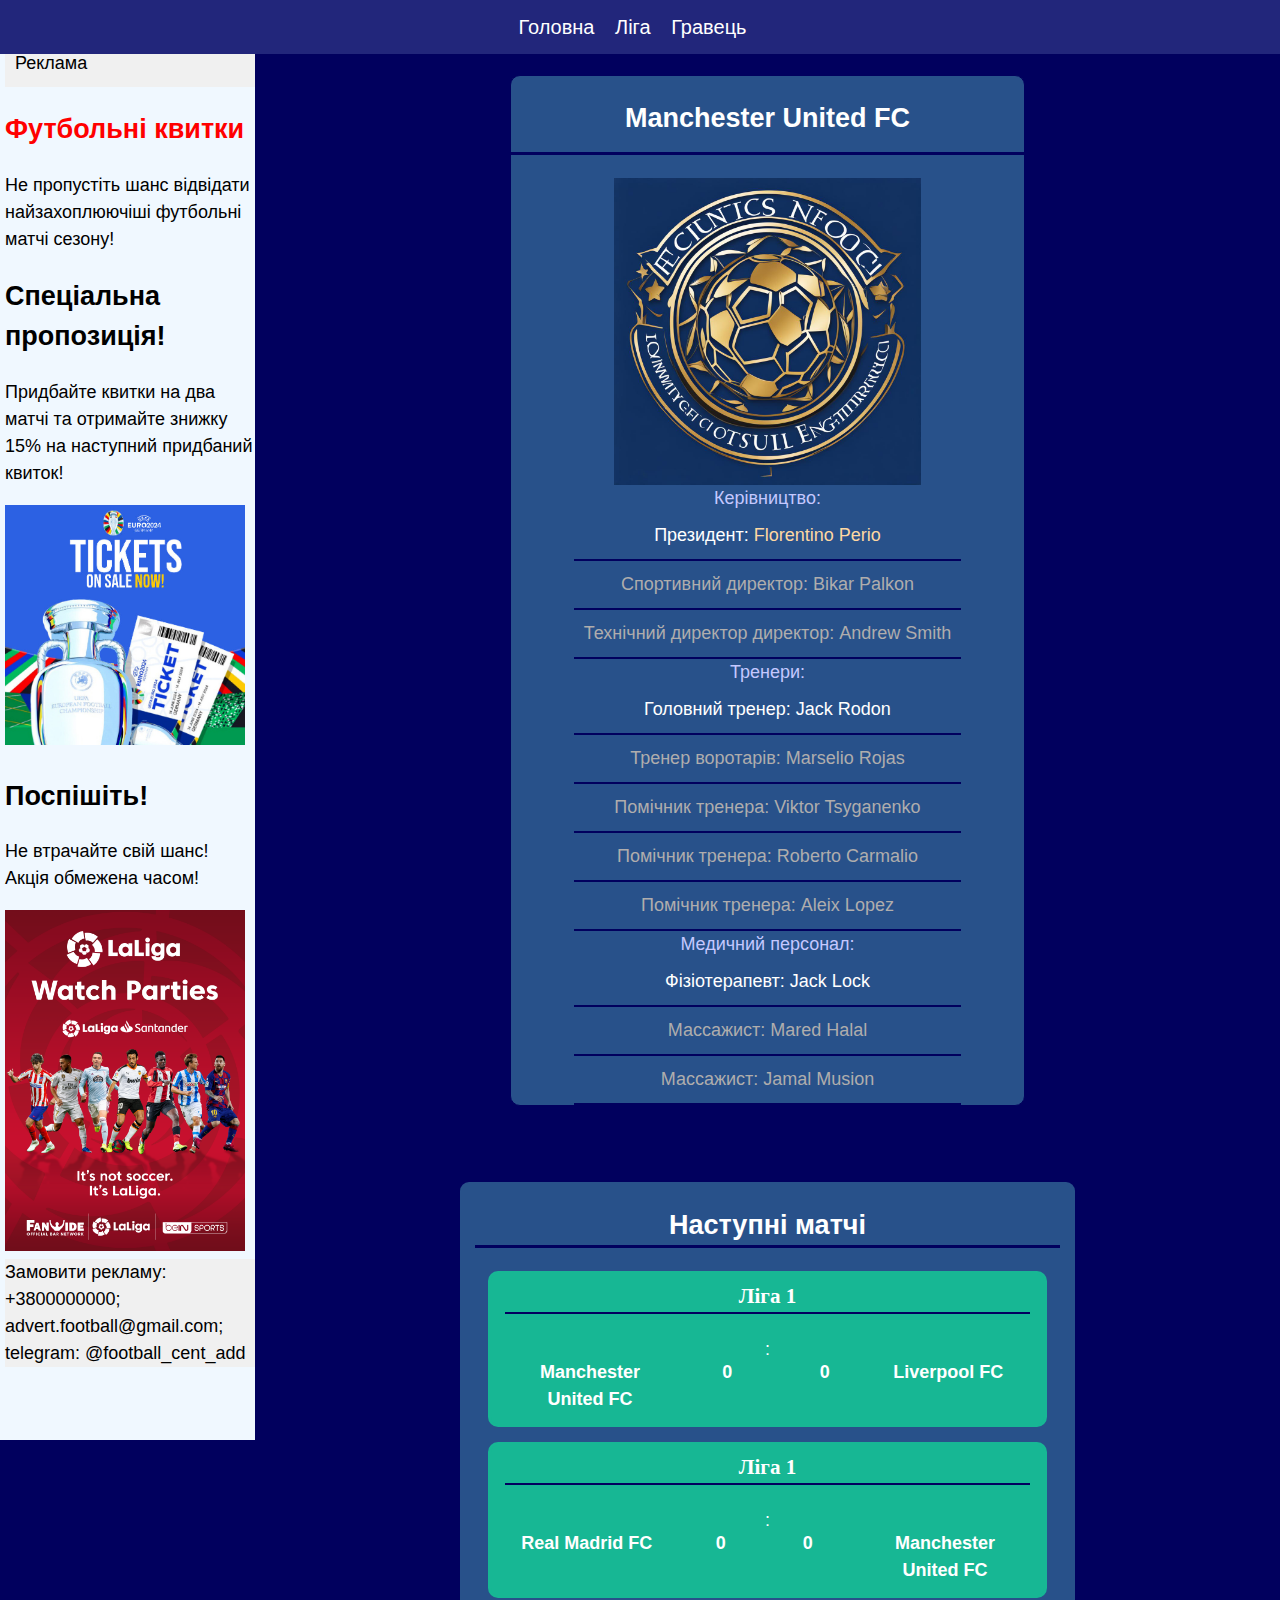
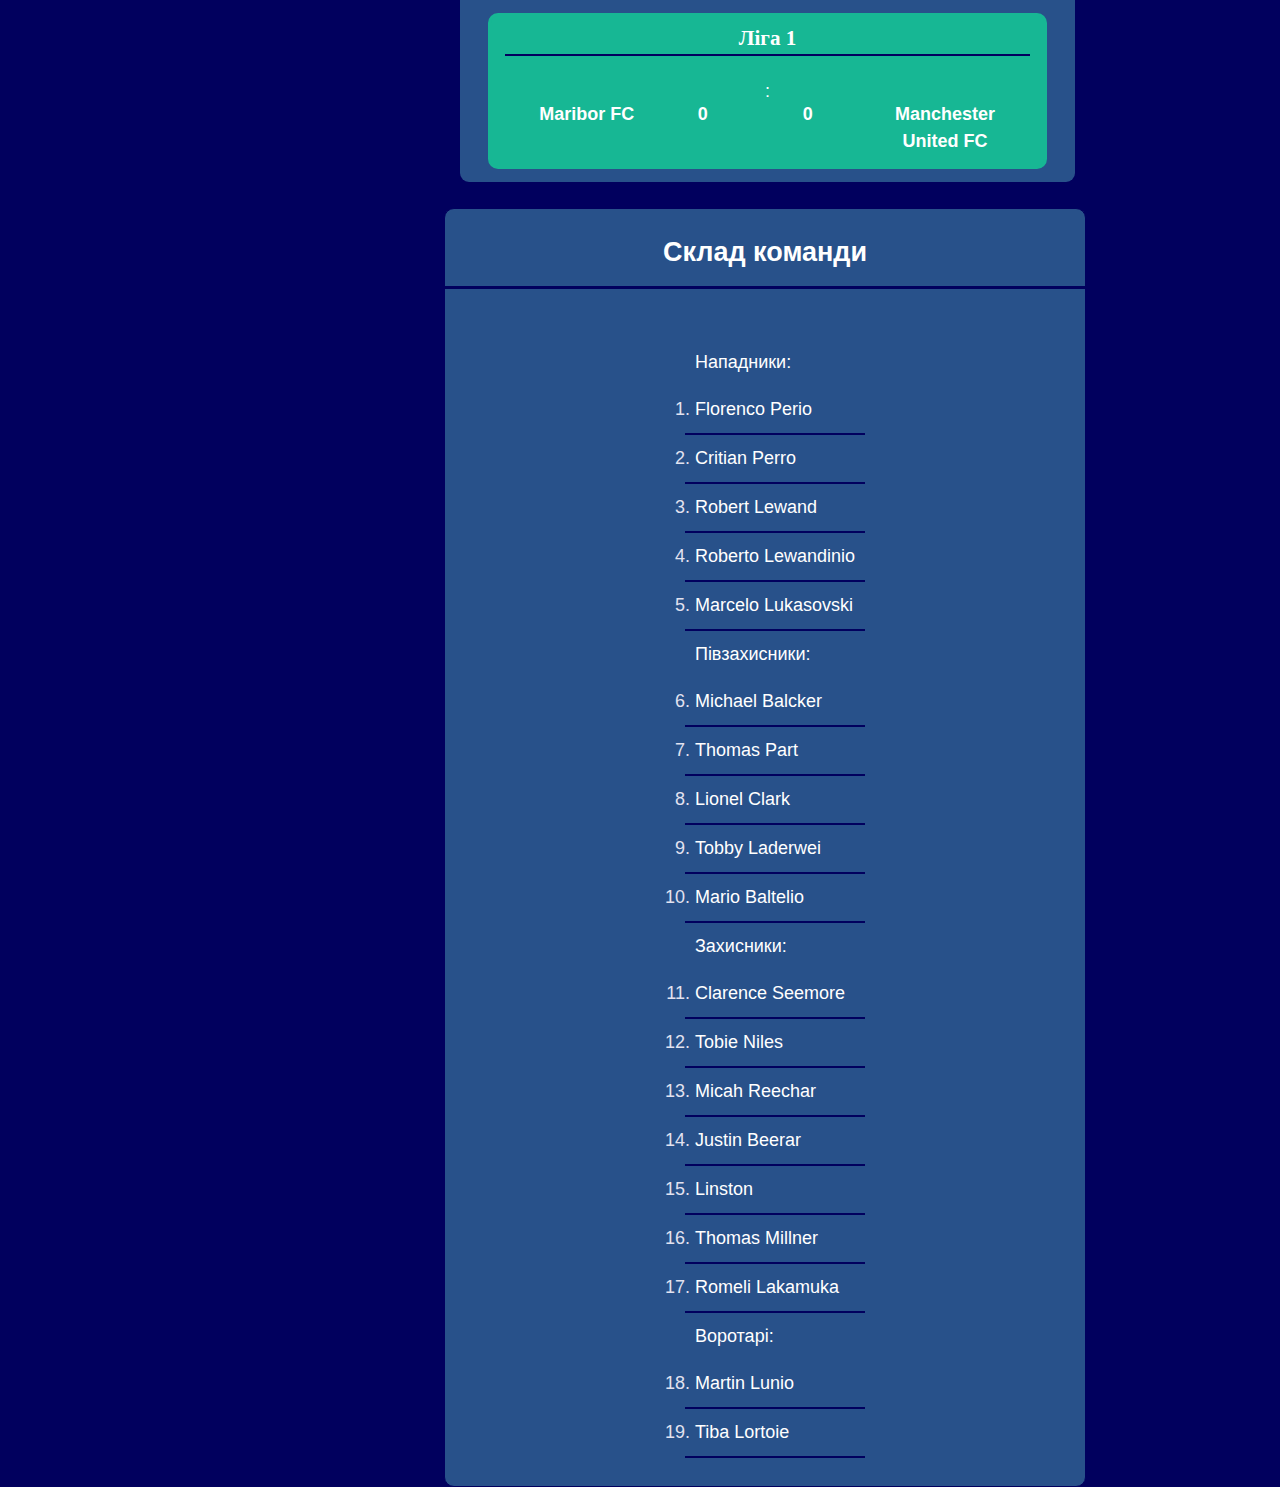
==== commit bf3029f5: "Lab5" ====
--- a/club.html
+++ b/club.html
@@ -18,13 +18,27 @@
         </nav>
       </div>
     </header>
+      <a href="https://www.uefa.com/euro2024/ticketing/" target="_blank">
+        <div id="advertisment">
+          <h2>Футбольні квитки</h2>
+          <p>Не пропустіть шанс відвідати найзахоплюючіші футбольні матчі сезону! </p>
+          <h2>Спеціальна пропозиція!</h2>
+          <p>Придбайте квитки на два матчі та отримайте знижку 15% на наступний придбаний квиток!</p>
+          <img id="ad-photo" src="./src/ad.jpg" alt="Реклама футбольних квитків">
+          <h2>Поспішіть!</h2>
+          <p>Не втрачайте свій шанс! Акція обмежена часом!</p>
+          <img id="ad-photo2" src="./src/ad2.png" alt="Реклама футбольних квитків">
+        </div>
+      </a>
     <section id="team-profile">
       <div id="profile-div">
         <h2>Manchester United FC</h2>
-        <div width="600px">
+        <span id="club-logo">
           <a href="./src/logo.jpg" target="_blank"><img src="./src/logo.jpg" height="250px" align="top"></a>
+        </span>
+        
+        <span id="club-managment">
           <dl id="managment-list">
-
             <dt>Керівництво:</dt>
             <dd>Президент: <span pos="president">Florentino Perio</span></dd>
             <dd>Спортивний директор: Bikar Palkon</dd>
@@ -40,10 +54,10 @@
             <dd>Массажист: Mared Halal</dd>
             <dd>Массажист: Jamal Musion</dd>
           </dl>
-        </div>
+        </span>
       </div>
     </section>
-
+    
     <section id="fixtures">
       <div id="fixtures-div">
         <h2>Наступні матчі</h2>
--- a/style.css
+++ b/style.css
@@ -16,6 +16,7 @@
   position: fixed;
   width: 100%;
   margin: 0;
+  z-index: 10;
 }
 
 section#team-profile {
@@ -26,7 +27,7 @@
 
 #navigation-div {
   background-color: #22267b;
-  width: 30rem;
+  width: 100%;
   height: 3em;
   display: flex;
   align-items: center;
@@ -229,6 +230,7 @@
   border: 1px solid #01005e;
   border-radius: 10px;
   background-color: #28518a;
+  margin-left: 250px;
 }
 
 #squad-div h2 {
@@ -240,15 +242,14 @@
   display: block;
 }
 
-#squad-div dl {
-  display: inline-block;
+dl {
+  display: block;
   margin-left: 20px;
 }
 
 #squad-div dt {
   padding: 10px;
 }
-
 
 #managment-list {
   display: inline-block;
@@ -257,6 +258,11 @@
 
 #managment-list>dt {
   color: rgb(196, 200, 255);
+}
+
+dd {
+  padding: 10px;
+  border-bottom: 2px solid #01005e;
 }
 
 #managment-list>dd {
@@ -338,15 +344,7 @@
   margin-right: 25px;
 }
 
-dl {
-  display: inline-block;
-  margin-left: 20px;
-}
-
-dd {
-  padding: 10px;
-  border-bottom: 2px solid #01005e;
-}
+
 
 span[pos="president"]{
   color: rgb(255, 216, 162);
@@ -367,4 +365,82 @@
 
 ol > li{
   margin-bottom: 10px;
-}+}
+
+#player-history, #player-photo, #club-logo, #club-managment{
+  color: #a9a9a9;
+  text-align: center;
+}
+
+#player-history dd{
+  margin: 0;
+}
+
+#managment-list{
+  margin: 0;
+}
+
+dd{
+  margin: 0;
+}
+
+#club-logo img{
+  margin: 0;
+  width: 60%;
+  height: auto;
+}
+
+#advertisment{
+  width: 250px;
+  height: 1400px;
+  background-color: aliceblue;
+  float: left;
+  padding-top: 40px;
+  padding-left: 5px;
+  color: black;
+}
+
+
+#ad-photo {
+  width: 240px;
+}
+
+#ad-photo2 {
+  width: 240px;
+}
+
+nav a:link {
+  color: rgb(255, 255, 255);
+}
+
+nav a:visited {
+  color: rgb(244, 178, 244);
+}
+
+nav a:hover {
+  text-decoration: underline;
+}
+
+nav a:active {
+  color: rgb(255, 99, 99);
+}
+
+
+#advertisment h2:first-child{
+  color: rgb(255, 0, 0);
+}
+
+
+#advertisment::before {
+  content: "Реклама";
+  display: block;
+  background-color: #f0f0f0;
+  padding: 10px;
+}
+
+#advertisment::after {
+  content: "Замовити рекламу: +3800000000; advert.football@gmail.com;  telegram: @football_cent_add";
+  display: block;
+  background-color: #f0f0f0;
+  bottom: 0;
+}
